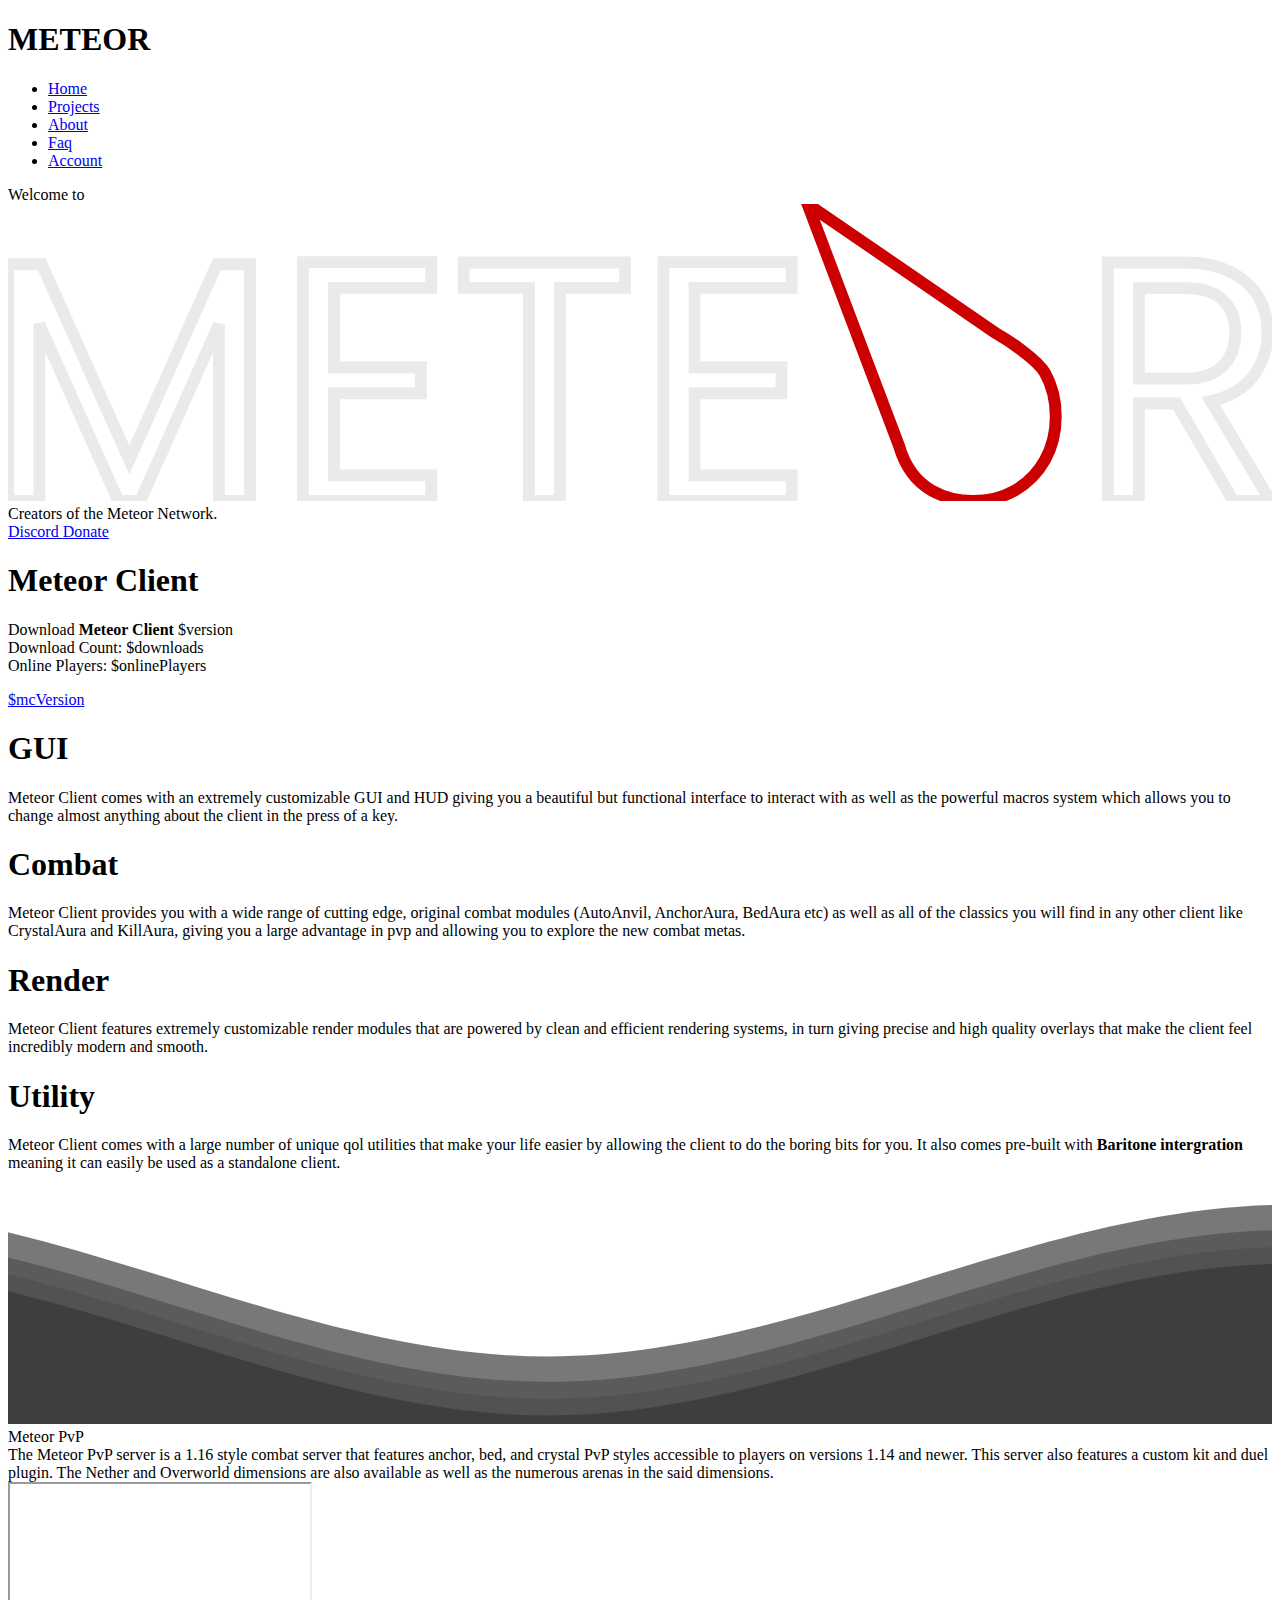
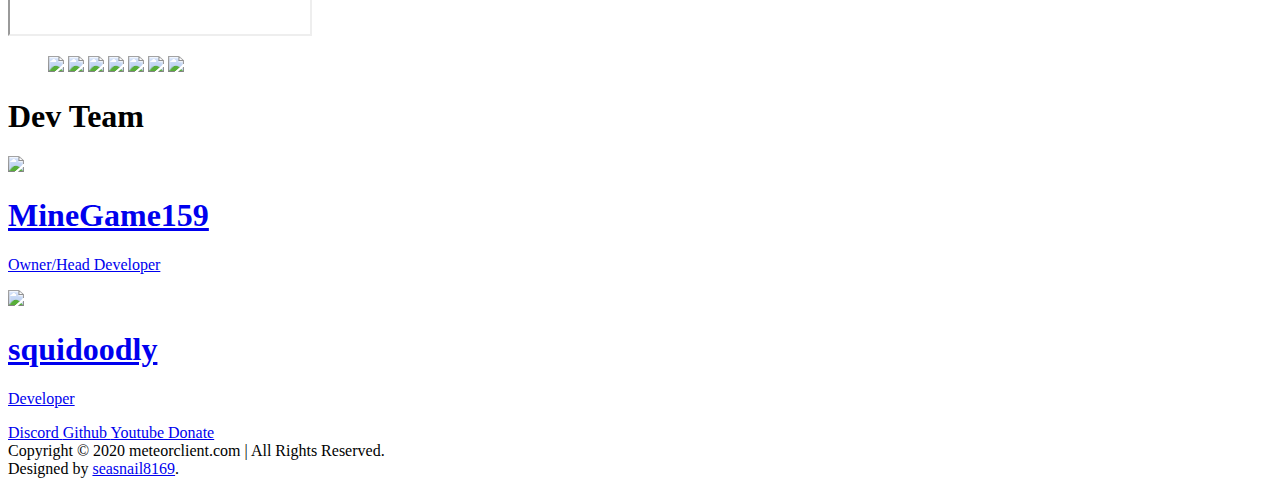
==== src/main/resources/views/index.html @ e37c0349 "Some updates to main and info pages" ====
<!DOCTYPE html>
<html lang="en">
  <head>
  	<!-- Global site tag (gtag.js) - Google Analytics -->
	<script async src="https://www.googletagmanager.com/gtag/js?id=G-RSP1YDE0DY"></script>
	<script>
	  window.dataLayer = window.dataLayer || [];
	  function gtag(){dataLayer.push(arguments);}
	  gtag('js', new Date());

	  gtag('config', 'G-RSP1YDE0DY');
	</script>

    <meta charset="UTF-8" />
    <title>Meteor Development | Home</title>
    <!--Discord Meta-->
    <meta name="og:site_name" content="Meteor Development">
    <meta name="og:type" content="object">
	  <meta name="og:image" content="https://raw.githubusercontent.com/MeteorDevelopment/meteor-server/master/src/main/resources/public/icon.png">
    <meta name="og:title" content="Home">
    <meta name="og:url" content="https://meteorclient.com">
    <meta name="theme-color" content="#cc0000">
    <meta name="og:description" content="The website of the Meteor Development group. Made by seasnail8169.">
    <!--Other Meta-->
    <meta name="keywords" content="Minecraft, Minecraft, utility, mod, utility mod, client, utility client, Utility Mod, Utility Client, Mod, Utility, Client, Minecraft utility mod, Minecraft utility mod, Meteor, meteor, Meteor Client, meteor client, Meteor utlity mod, meteor utility mod">
    <meta name="viewport" content="width=device-width, initial-scale=1">
    <!--Stylesheets-->
    <script src="https://kit.fontawesome.com/d5536945b2.js" crossorigin="anonymous"></script>
    <link rel="shortcut icon" href="/assets/favicon.ico" type="image/png">
    <link rel="stylesheet" href="/css/main.css"/>
    <link rel="stylesheet" href="/css/elements/button.css"/>
    <link rel="stylesheet" href="/css/elements/card.css"/>
    <link rel="stylesheet" href="/css/elements/footer.css"/>
    <link rel="stylesheet" href="/css/elements/logo-anim.css"/>
    <link rel="stylesheet" href="/css/elements/navbar.css"/>
    <link rel="stylesheet" href="/css/elements/section.css"/>
    <link rel="stylesheet" href="/css/elements/waves.css"/>
    <link rel="stylesheet" href="/css/pages/index.css"/>
  </head>
  <body>
    <nav class="navbar">
      <h1 class="nav-title">METEOR</h1>
      <ul class="nav-links">
        <li><a href="#">Home</a></li>
        <li><a href="#projects">Projects</a></li>
        <li><a href="#about">About</a></li>
        <li><a href="/info">Faq</a></li>
        <li><a href="/account">Account</a></li>
      </ul>
      <div class="burger">
        <div class="line1"></div>
        <div class="line2"></div>
        <div class="line3"></div>
      </div>
    </nav>
    <script src="/main.js"></script>
    <!--Home-Begin-->
    <div class="section-container" id="home">
      <div class="section-body">
        <div class="section-title">Welcome to</div>
        <div class="logo-container">
          <svg class="meteor-logo" viewBox="0 0 532 125" fill="none" xmlns="http://www.w3.org/2000/svg">
            <path d="M101.896 25.352V125H88.792V50.696L55.672 125H46.456L13.192 50.552V125H0.0880127V25.352H14.2L51.064 107.72L87.928 25.352H101.896Z" stroke="#eaeaea" stroke-width="5"/>
            <path d="M137.223 35.288V68.84H173.799V79.64H137.223V114.2H178.119V125H124.119V24.488H178.119V35.288H137.223Z" stroke="#eaeaea" stroke-width="5"/>
            <path d="M259.723 24.632V35.288H232.363V125H219.259V35.288H191.755V24.632H259.723Z" stroke="#eaeaea" stroke-width="5"/>
            <path d="M288.958 35.288V68.84H325.534V79.64H288.958V114.2H329.854V125H275.854V24.488H329.854V35.288H288.958Z" stroke="#eaeaea" stroke-width="5"/>
            <path d="M515.733 125L491.829 83.96H475.989V125H462.885V24.632H495.285C502.869 24.632 509.253 25.928 514.437 28.52C519.717 31.112 523.653 34.616 526.245 39.032C528.837 43.448 530.133 48.488 530.133 54.152C530.133 61.064 528.117 67.16 524.085 72.44C520.149 77.72 514.197 81.224 506.229 82.952L531.429 125H515.733ZM475.989 73.448H495.285C502.389 73.448 507.717 71.72 511.269 68.264C514.821 64.712 516.597 60.008 516.597 54.152C516.597 48.2 514.821 43.592 511.269 40.328C507.813 37.064 502.485 35.432 495.285 35.432H475.989V73.448Z" stroke="#eaeaea" stroke-width="5"/>
            <path d="M388.661 120.503C393.958 123.501 399.817 125 406.24 125C412.728 125 418.621 123.501 423.918 120.503C429.215 117.439 433.386 113.208 436.432 107.812C439.477 102.416 441 96.2872 441 89.4254C441 82.5637 439.477 76.4347 436.432 71.0386C433.386 65.6424 421.215 57.4454 415.918 54.4476L336.5 0L375.048 101.812C378 112 383.364 117.439 388.661 120.503Z" stroke="#cc0000" stroke-width="5"/>
          </svg> 
        </div>
        <div class="section-desc">Creators of the Meteor Network.</div>
        <div class="button-container">
            <a href="/discord" target="_blank" class="button" id="discord">
              <i class="fab fa-discord"></i>
              Discord
            </a>
            <a href="/donate" target="_blank" class="button" id="paypal">
              <i class="fab fa-paypal"></i>
              Donate
            </a>
        </div>
      </div>
    </div>
    <!--Home-End-->

    <!--Client-Begin-->
    <div id="projects"></div>
    <div class="section-container" id="client">
      <div class="section-body">
        <h1 class="section-title">Meteor Client</h1>
        <div class="download">
          <div class="section-desc">
            <p>Download <strong>Meteor Client</strong> $version<br>Download Count: $downloads<br>Online Players: $onlinePlayers</p>
          </div>
          <div class="button-container">
            <a href="/download" target="_blank" class="button" id="download">
              <i class="fas fa-arrow-circle-down"></i>
              $mcVersion
            </a>
          </div>
        </div>
        <div class="card-container">
          <div class="card-outer">
            <div class="card-inner" id="GUI">
              <h1>GUI</h1>
              <p>Meteor Client comes with an extremely customizable GUI and HUD giving you a beautiful but functional interface to interact with as well as the powerful macros system which allows you to change almost anything about the client in the press of a key.</p>
            </div>
          </div>
          <div class="card-outer">
            <div class="card-inner" id="combat">
              <h1>Combat</h1>
              <p>Meteor Client provides you with a wide range of cutting edge, original combat modules (AutoAnvil, AnchorAura, BedAura etc) as well as all of the classics you will find in any other client like CrystalAura and KillAura, giving you a large advantage in pvp and allowing you to explore the new combat metas.</p>
            </div>
          </div>
          <div class="card-outer">
            <div class="card-inner" id="render">
              <h1>Render</h1>
              <p>Meteor Client features extremely customizable render modules that are powered by clean and efficient rendering systems, in turn giving precise and high quality overlays that make the client feel incredibly modern and smooth.</p>
            </div>
          </div>
          <div class="card-outer">
            <div class="card-inner" id="utility">
              <h1>Utility</h1>
              <p>Meteor Client comes with a large number of unique qol utilities that make your life easier by allowing the client to do the boring bits for you. It also comes pre-built with <strong>Baritone intergration</strong> meaning it can easily be used as a standalone client.</p>
            </div>
          </div>
        </div>
      </div>
    </div>
    <div class="wave-transition">
      <svg class="waves" xmlns="http://www.w3.org/2000/svg" xmlns:xlink="http://www.w3.org/1999/xlink" viewBox="0 24 150 28" preserveAspectRatio="none" shape-rendering="auto">
          <defs>
              <path id="gentle-wave" d="M-160 44c30 0 58-18 88-18s 58 18 88 18 58-18 88-18 58 18 88 18 v44h-352z" />
          </defs>
          <g class="parallax">
              <use xlink:href="#gentle-wave" x="48" y="0" fill="rgba(62,62,62,0.7" />
              <use xlink:href="#gentle-wave" x="48" y="3" fill="rgba(62,62,62,0.5)" />
              <use xlink:href="#gentle-wave" x="48" y="5" fill="rgba(62,62,62,0.3)" />
              <use xlink:href="#gentle-wave" x="48" y="7" fill="#3e3e3e" />
          </g>
      </svg>
    </div>
    <!--Client-End-->

    <!--Server-Begin-->
    <div class="section-container" id="server">
      <div class="section-body">
        <di class="section-title">Meteor PvP</di>
        <div class="section-desc">The Meteor PvP server is a 1.16 style combat server that features anchor, bed, and crystal PvP styles accessible to players on versions 1.14 and newer. This server also features a custom kit and duel plugin. The Nether and Overworld dimensions are also available as well as the numerous arenas in the said dimensions.</div>
        <iframe class="section-iframe" src="https://namemc.com/server/pvp.meteorclient.com/embed"></iframe>
        <div class="section-image-slider">
          <figure>
            <img src="/assets/slider/1.png">
            <img src="/assets/slider/2.png">
            <img src="/assets/slider/3.png">
            <img src="/assets/slider/4.png">
            <img src="/assets/slider/5.png">
            <img src="/assets/slider/6.png">
            <img src="/assets/slider/1.png">
          </figure>
        </div>
      </div>
    </div>
    <!--Server-End-->

    <!--Dev-Team-Begin-->
    <div id="about"></div>
    <div class="section-container" id="dev-team">
      <div class="section-body">
        <h1 class="section-title">Dev Team</h1>
        <div class="card-container">
          <div class="card-outer">
            <a href="https://github.com/MineGame159">
              <div class="card-inner">
                <img class="card-img" src="/assets/minegame.png">
                <h1>MineGame159</h1>
                <p>Owner/Head Developer</p>
              </div>
            </a>
          </div>
          <div class="card-outer">
            <a href="https://github.com/squidoodly">
              <div class="card-inner">
                <img class="card-img" src="/assets/squid.png">
                <h1>squidoodly</h1>
                <p>Developer</p>
              </div>
            </a>
          </div>
        </div>
        <div class="button-container">
          <a href="/discord" target="_blank" class="button" id="discord">
            <i class="fab fa-discord"></i>
            Discord
          </a>
          <a href="/github" target="_blank" class="button" id="github">
            <i class="fab fa-github"></i>
            Github
          </a>
          <a href="/youtube" target="_blank" class="button" id="youtube">
            <i class="fab fa-youtube"></i>
            Youtube
          </a>
          <a href="/donate" target="_blank" class="button" id="paypal">
            <i class="fab fa-paypal"></i>
            Donate
          </a>
      </div>
      </div>
    </div>
    <!--Dev-Team-End-->

    <div class="footer">
      <div class="footer-sec-1">Copyright &copy; 2020 meteorclient.com | All Rights Reserved.</div>
      <div class="footer-sec-3">Designed by <a href="https://github.com/seasnail8169" target="_blank">seasnail8169</a>.</div>
    </div>

  </body>
</html>
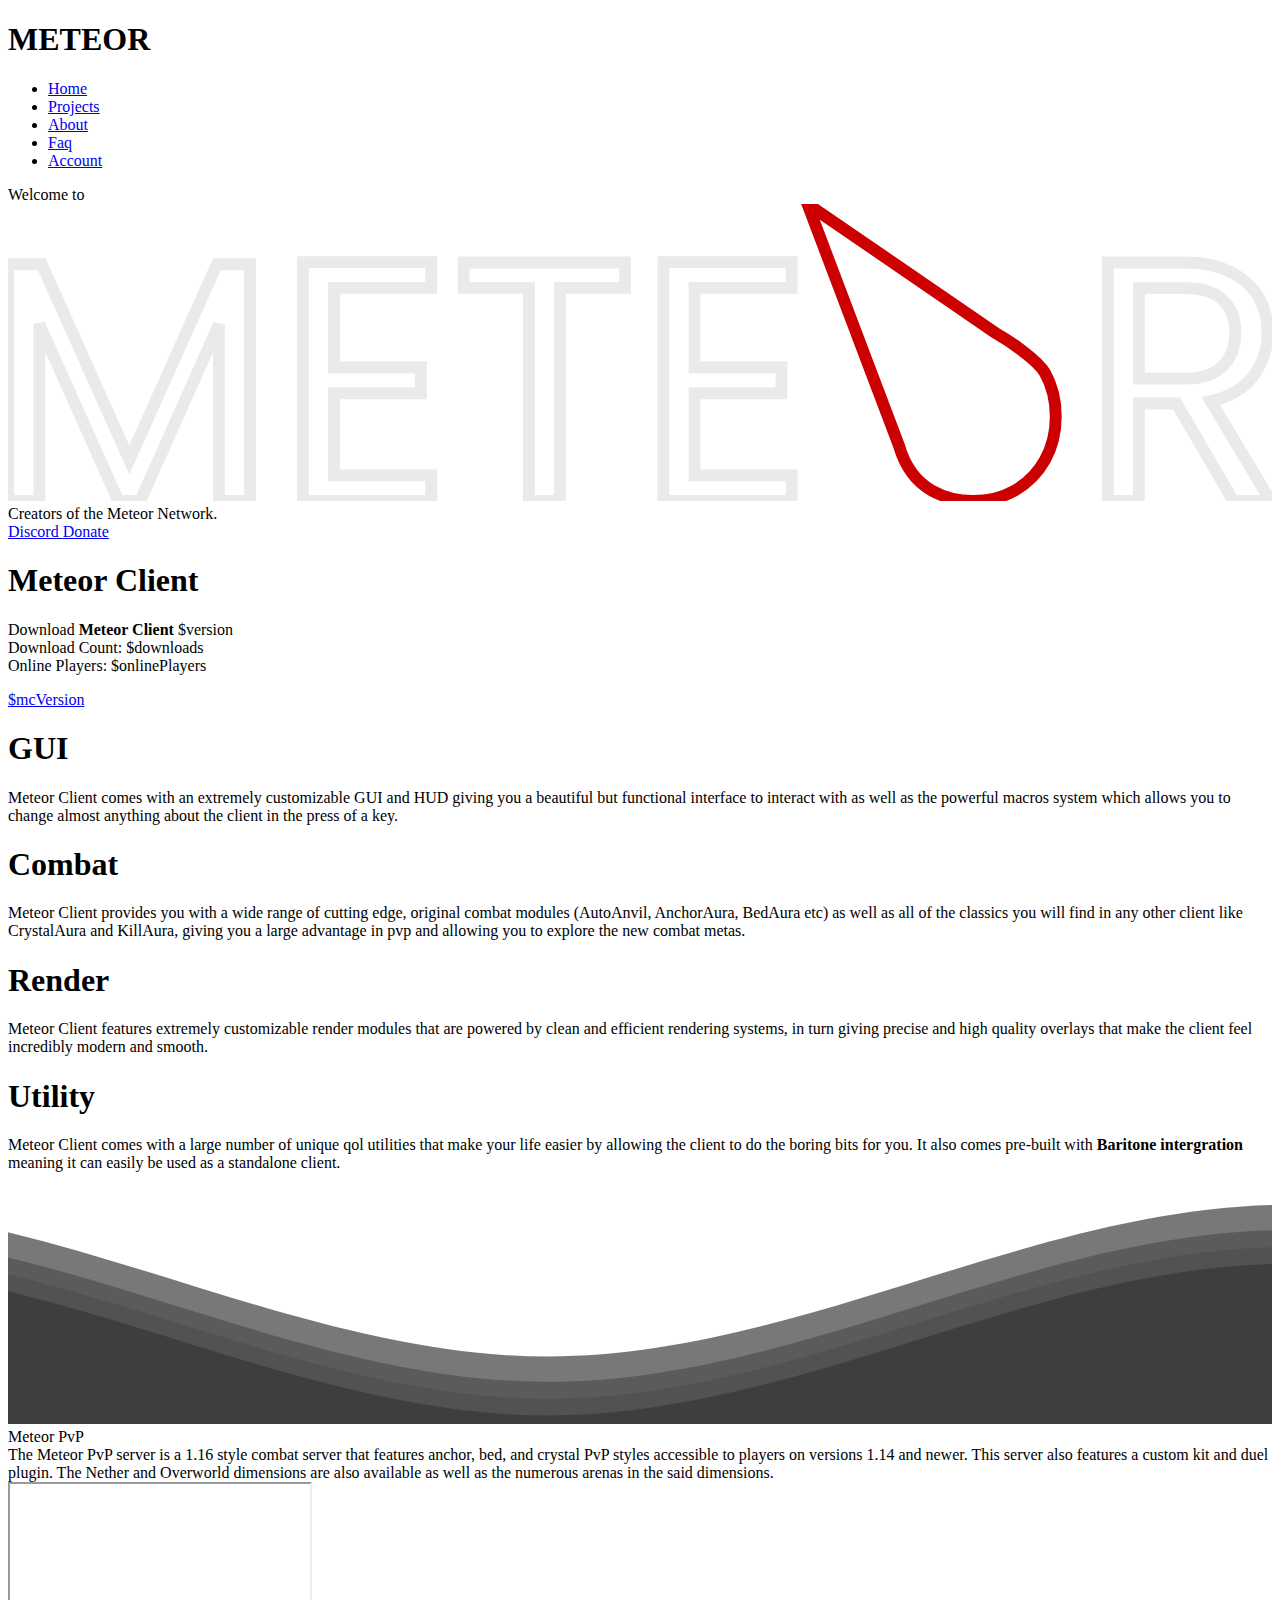
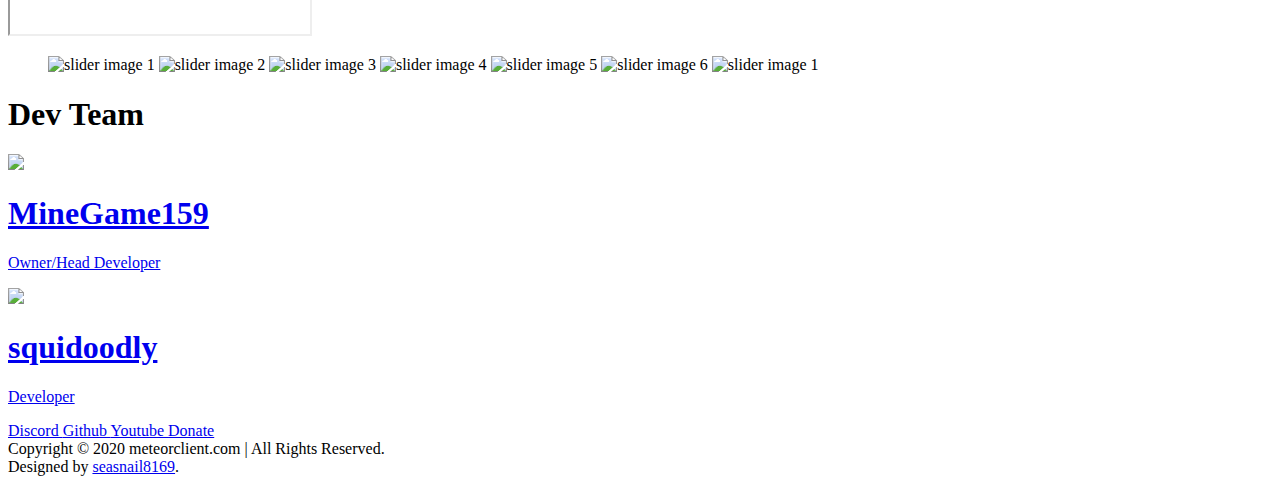
==== commit 88b5a4b8: ":bruh: idek just gotta make sure i dont loose changes ez" ====
--- a/src/main/resources/views/index.html
+++ b/src/main/resources/views/index.html
@@ -22,7 +22,7 @@
     <meta name="theme-color" content="#cc0000">
     <meta name="og:description" content="The website of the Meteor Development group. Made by seasnail8169.">
     <!--Other Meta-->
-    <meta name="keywords" content="Minecraft, Minecraft, utility, mod, utility mod, client, utility client, Utility Mod, Utility Client, Mod, Utility, Client, Minecraft utility mod, Minecraft utility mod, Meteor, meteor, Meteor Client, meteor client, Meteor utlity mod, meteor utility mod">
+    <meta name="keywords" content="Minecraft, Minecraft, utility, mod, utility mod, client, utility client, Utility Mod, Utility Client, Mod, Utility, Client, Minecraft utility mod, Minecraft utility mod, Meteor, meteor, Meteor Client, meteor client, Meteor utility mod, meteor utility mod">
     <meta name="viewport" content="width=device-width, initial-scale=1">
     <!--Stylesheets-->
     <script src="https://kit.fontawesome.com/d5536945b2.js" crossorigin="anonymous"></script>
@@ -41,7 +41,7 @@
     <nav class="navbar">
       <h1 class="nav-title">METEOR</h1>
       <ul class="nav-links">
-        <li><a href="#">Home</a></li>
+        <li><a href="/">Home</a></li>
         <li><a href="#projects">Projects</a></li>
         <li><a href="#about">About</a></li>
         <li><a href="/info">Faq</a></li>
@@ -145,18 +145,18 @@
     <!--Server-Begin-->
     <div class="section-container" id="server">
       <div class="section-body">
-        <di class="section-title">Meteor PvP</di>
+        <div class="section-title">Meteor PvP</div>
         <div class="section-desc">The Meteor PvP server is a 1.16 style combat server that features anchor, bed, and crystal PvP styles accessible to players on versions 1.14 and newer. This server also features a custom kit and duel plugin. The Nether and Overworld dimensions are also available as well as the numerous arenas in the said dimensions.</div>
         <iframe class="section-iframe" src="https://namemc.com/server/pvp.meteorclient.com/embed"></iframe>
         <div class="section-image-slider">
           <figure>
-            <img src="/assets/slider/1.png">
-            <img src="/assets/slider/2.png">
-            <img src="/assets/slider/3.png">
-            <img src="/assets/slider/4.png">
-            <img src="/assets/slider/5.png">
-            <img src="/assets/slider/6.png">
-            <img src="/assets/slider/1.png">
+            <img src="/assets/slider/1.png" alt="slider image 1">
+            <img src="/assets/slider/2.png" alt="slider image 2">
+            <img src="/assets/slider/3.png" alt="slider image 3">
+            <img src="/assets/slider/4.png" alt="slider image 4">
+            <img src="/assets/slider/5.png" alt="slider image 5">
+            <img src="/assets/slider/6.png" alt="slider image 6">
+            <img src="/assets/slider/1.png" alt="slider image 1">
           </figure>
         </div>
       </div>
